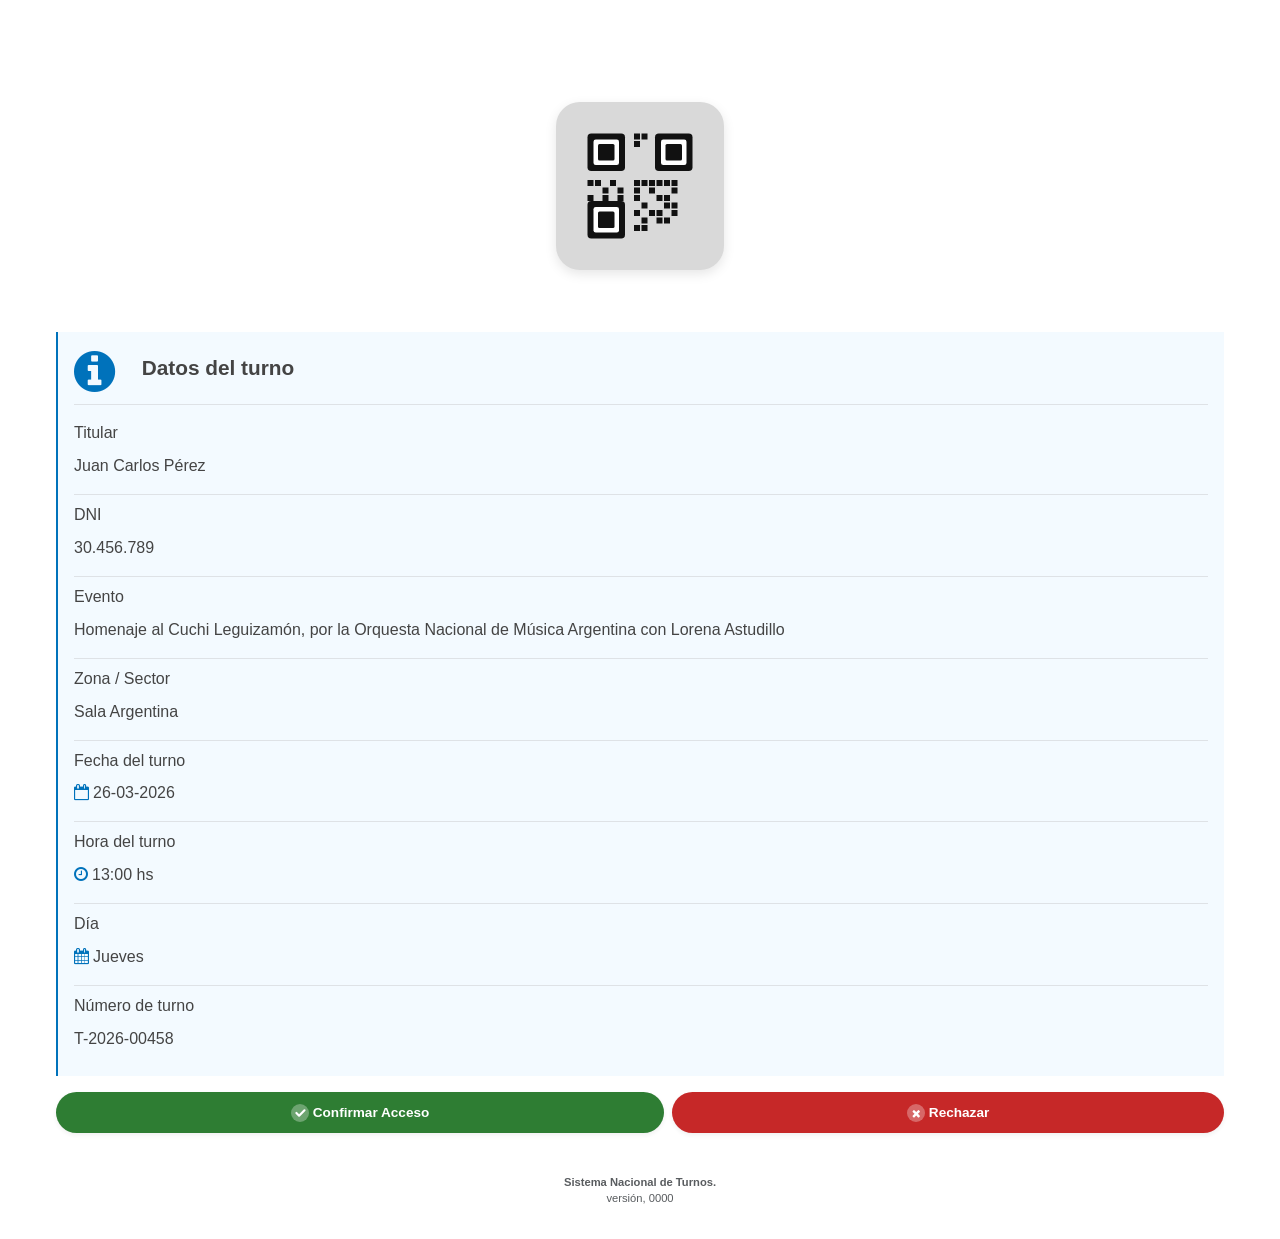
==== pantalla-confirmacion.html @ d1a46973 "pantalla de confirmación" ====
<!DOCTYPE html>
<html lang="es">

<head>
  <meta charset="UTF-8">
  <meta name="viewport" content="width=device-width, initial-scale=1">
  <title>SNT – Confirmación de Turno</title>
  <meta name="description" content="Sistema de Validación QR – Confirmá los datos del turno antes de validar.">

  <!-- CSS del proyecto SNT -->
  <!-- <link rel="stylesheet" href="https://qa-usuarios-turnos.argentina.gob.ar/styles.095039e6a6d50589.css"> -->
  <!-- <link rel="stylesheet" href="https://cdn.jsdelivr.net/npm/select2-bootstrap-5-theme@1.3.0/dist/select2-bootstrap-5-theme.min.css"> -->
  <link rel="stylesheet" href="assets/css/styles.095039e6a6d50589.css">
  <link rel="stylesheet" href="assets/css/select2-bootstrap-5-theme.min.css">
  <link rel="stylesheet" href="https://stackpath.bootstrapcdn.com/font-awesome/4.7.0/css/font-awesome.min.css">
  <link rel="stylesheet" href="assets/css/snt-validacion.css">
</head>

<body class="m-0 page-confirmacion">
  <main class="flex-column d-flex min-vh-100" id="main-content">

    <!-- Topbar -->
    <div class="topbar d-flex align-items-center p-3">
      <a id="btn-back-confirmacion" href="pantalla-lectura.html" class="btn-back-icon rounded-circle text-white"
        style="width: 40px; height: 40px; background: rgba(255,255,255,0.2); text-decoration: none;"
        title="Volver al escaneo" aria-label="Volver">
        <svg class="icon-back" xmlns="http://www.w3.org/2000/svg" viewBox="0 0 1472 1600">
          <path fill="currentColor"
            d="M1472 736v128q0 53-32.5 90.5T1355 992H651l293 294q38 36 38 90t-38 90l-75 76q-37 37-90 37q-52 0-91-37L37 890Q0 853 0 800q0-52 37-91L688 59q38-38 91-38q52 0 90 38l75 74q38 38 38 91t-38 91L651 608h704q52 0 84.5 37.5T1472 736" />
        </svg>
      </a>
    </div>

    <!-- QR leído (representación) -->
    <section class="flex-grow-1 d-flex align-items-center justify-content-center" aria-label="Código QR escaneado">
      <div class="qr-display">
        <!-- QR placeholder SVG -->
        <svg width="120" height="120" viewBox="0 0 160 160" xmlns="http://www.w3.org/2000/svg" aria-hidden="true">
          <!-- Módulo TL -->
          <rect x="10" y="10" width="50" height="50" rx="5" fill="#111" />
          <rect x="18" y="18" width="34" height="34" rx="3" fill="#fff" />
          <rect x="24" y="24" width="22" height="22" rx="2" fill="#111" />
          <!-- Módulo TR -->
          <rect x="100" y="10" width="50" height="50" rx="5" fill="#111" />
          <rect x="108" y="18" width="34" height="34" rx="3" fill="#fff" />
          <rect x="114" y="24" width="22" height="22" rx="2" fill="#111" />
          <!-- Módulo BL -->
          <rect x="10" y="100" width="50" height="50" rx="5" fill="#111" />
          <rect x="18" y="108" width="34" height="34" rx="3" fill="#fff" />
          <rect x="24" y="114" width="22" height="22" rx="2" fill="#111" />
          <!-- Data dots -->
          <rect x="72" y="10" width="8" height="8" fill="#111" />
          <rect x="82" y="10" width="8" height="8" fill="#111" />
          <rect x="72" y="20" width="8" height="8" fill="#111" />
          <rect x="72" y="72" width="8" height="8" fill="#111" />
          <rect x="82" y="72" width="8" height="8" fill="#111" />
          <rect x="92" y="72" width="8" height="8" fill="#111" />
          <rect x="72" y="82" width="8" height="8" fill="#111" />
          <rect x="92" y="82" width="8" height="8" fill="#111" />
          <rect x="72" y="92" width="8" height="8" fill="#111" />
          <rect x="102" y="72" width="8" height="8" fill="#111" />
          <rect x="112" y="72" width="8" height="8" fill="#111" />
          <rect x="122" y="82" width="8" height="8" fill="#111" />
          <rect x="102" y="92" width="8" height="8" fill="#111" />
          <rect x="112" y="92" width="8" height="8" fill="#111" />
          <rect x="122" y="72" width="8" height="8" fill="#111" />
          <rect x="102" y="112" width="8" height="8" fill="#111" />
          <rect x="112" y="102" width="8" height="8" fill="#111" />
          <rect x="122" y="112" width="8" height="8" fill="#111" />
          <rect x="102" y="122" width="8" height="8" fill="#111" />
          <rect x="112" y="122" width="8" height="8" fill="#111" />
          <rect x="122" y="102" width="8" height="8" fill="#111" />
          <rect x="82" y="102" width="8" height="8" fill="#111" />
          <rect x="92" y="112" width="8" height="8" fill="#111" />
          <rect x="82" y="122" width="8" height="8" fill="#111" />
          <rect x="82" y="132" width="8" height="8" fill="#111" />
          <rect x="72" y="112" width="8" height="8" fill="#111" />
          <rect x="72" y="132" width="8" height="8" fill="#111" />
          <rect x="10" y="72" width="8" height="8" fill="#111" />
          <rect x="20" y="72" width="8" height="8" fill="#111" />
          <rect x="30" y="82" width="8" height="8" fill="#111" />
          <rect x="40" y="72" width="8" height="8" fill="#111" />
          <rect x="50" y="82" width="8" height="8" fill="#111" />
          <rect x="10" y="92" width="8" height="8" fill="#111" />
          <rect x="30" y="92" width="8" height="8" fill="#111" />
          <rect x="50" y="92" width="8" height="8" fill="#111" />
        </svg>
      </div>
    </section>

    <!-- PANEL INFERIOR – Datos del turno -->
    <section class="panel text-center" aria-label="Confirmación de datos del turno">

      <div class="alert alert-info text-start">
        <div class="media d-flex align-items-center mb-2">
          <div class="media-left">
            <i class="fa fa-info-circle fa-3x"></i>
          </div>
          <div class="media-body ps-3">
            <h2 class="h4 fw-bold mb-0">Datos del turno</h2>
          </div>
        </div>

        <div class="media-details border-top border-info border-opacity-25 pt-3 mt-2">

          <!-- TITULAR (jerarquía más alta) -->
          <p class="confirmacion-label">Titular</p>
          <p class="confirmacion-valor confirmacion-valor--principal">Juan Carlos Pérez</p>

          <!-- DNI -->
          <p class="confirmacion-label mt-3 pt-2 border-top border-info border-opacity-25">DNI</p>
          <p class="confirmacion-valor confirmacion-valor--principal">30.456.789</p>

          <!-- EVENTO -->
          <p class="confirmacion-label mt-3 pt-2 border-top border-info border-opacity-25">Evento</p>
          <p class="confirmacion-valor">Homenaje al Cuchi Leguizamón, por la Orquesta Nacional de Música Argentina con
            Lorena Astudillo</p>

          <!-- ZONA / SECTOR -->
          <p class="confirmacion-label mt-3 pt-2 border-top border-info border-opacity-25">Zona / Sector</p>
          <p class="confirmacion-valor">Sala Argentina</p>

          <!-- FECHA DEL TURNO -->
          <p class="confirmacion-label mt-3 pt-2 border-top border-info border-opacity-25">Fecha del turno</p>
          <p class="confirmacion-valor confirmacion-valor--destacado">
            <i class="fa fa-calendar-o me-1"></i>26-03-2026
          </p>

          <!-- HORA DEL TURNO -->
          <p class="confirmacion-label mt-3 pt-2 border-top border-info border-opacity-25">Hora del turno</p>
          <p class="confirmacion-valor confirmacion-valor--destacado">
            <i class="fa fa-clock-o me-1"></i>13:00 hs
          </p>

          <!-- DÍA DEL TURNO -->
          <p class="confirmacion-label mt-3 pt-2 border-top border-info border-opacity-25">Día</p>
          <p class="confirmacion-valor confirmacion-valor--destacado">
            <i class="fa fa-calendar me-1"></i>Jueves
          </p>

          <!-- NÚMERO DE TURNO -->
          <p class="confirmacion-label mt-3 pt-2 border-top border-info border-opacity-25">Número de turno</p>
          <p class="confirmacion-valor confirmacion-valor--codigo">T-2026-00458</p>

        </div>
      </div>

      <!-- Botones de acción -->
      <div class="d-flex gap-2 mt-3">
        <a id="btn-confirmar-turno" href="pantalla-valido.html"
          class="btn btn-success rounded-pill flex-fill py-2 fw-bold d-flex align-items-center justify-content-center gap-1 shadow-sm"
          style="font-size: 0.85rem; color: white !important;">
          <span class="icon-sm">
            <svg viewBox="0 0 100 100" xmlns="http://www.w3.org/2000/svg">
              <circle cx="50" cy="50" r="50" fill="white" fill-opacity="0.3" />
              <path d="M30 50 L45 65 L75 35" stroke="white" stroke-width="12" fill="none" stroke-linecap="round"
                stroke-linejoin="round" />
            </svg>
          </span>
          Confirmar Acceso
        </a>
        <a id="btn-rechazar-turno" href="pantalla-error.html"
          class="btn btn-danger rounded-pill flex-fill py-2 fw-bold d-flex align-items-center justify-content-center gap-1 shadow-sm"
          style="font-size: 0.85rem; color: white !important;">
          <span class="icon-sm">
            <svg viewBox="0 0 100 100" xmlns="http://www.w3.org/2000/svg">
              <circle cx="50" cy="50" r="50" fill="white" fill-opacity="0.3" />
              <g transform="translate(30, 30) scale(0.035)">
                <path fill="white"
                  d="M1202 1066q0 40-28 68l-136 136q-28 28-68 28t-68-28L608 976l-294 294q-28 28-68 28t-68-28L42 1134q-28-28-28-68t28-68l294-294L42 410q-28-28-28-68t28-68l136-136q28-28 68-28t68 28l294 294l294-294q28-28 68-28t68 28l136 136q28 28 28 68t-28 68L880 704l294 294q28 28 28 68" />
              </g>
            </svg>
          </span>
          Rechazar
        </a>
      </div>

    </section>

    <!-- FOOTER BLANCO -->
    <footer class="panel-footer text-center">
      <div>
        <span class="fw-bold">Sistema Nacional de Turnos.</span><br>
        versión, 0000
      </div>
    </footer>
  </main>
</body>

</html>
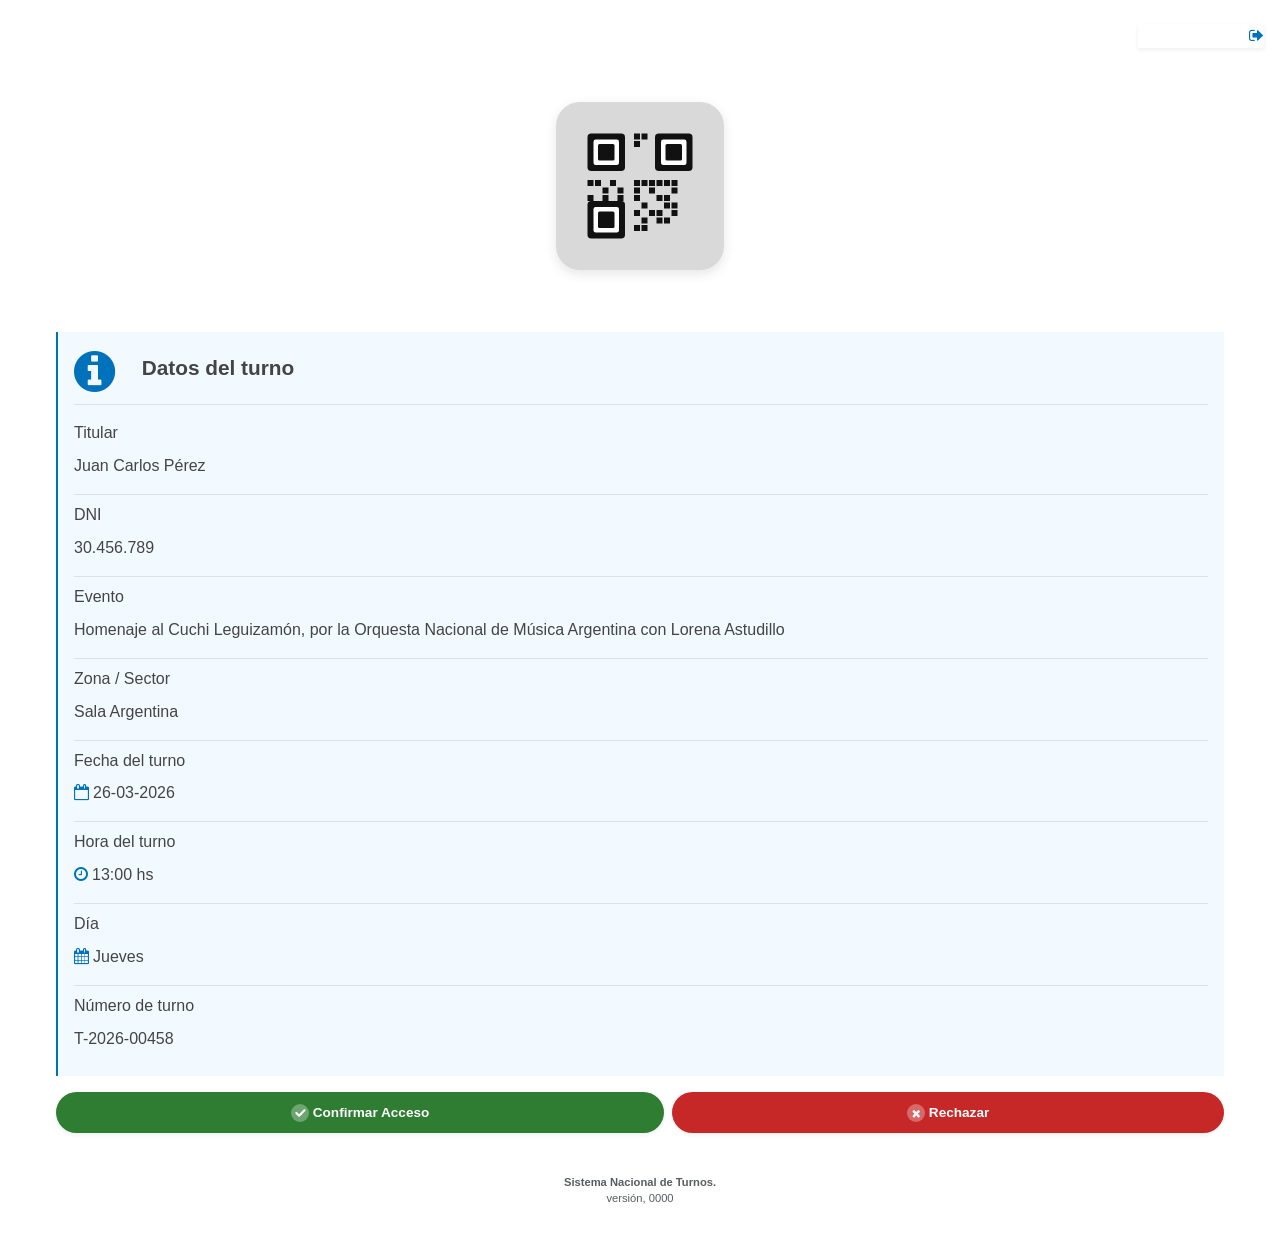
==== commit 4cddd750: "Add files via upload" ====
--- a/pantalla-confirmacion.html
+++ b/pantalla-confirmacion.html
@@ -20,7 +20,7 @@
   <main class="flex-column d-flex min-vh-100" id="main-content">
 
     <!-- Topbar -->
-    <div class="topbar d-flex align-items-center p-3">
+    <div class="topbar d-flex align-items-center justify-content-between p-3">
       <a id="btn-back-confirmacion" href="pantalla-lectura.html" class="btn-back-icon rounded-circle text-white"
         style="width: 40px; height: 40px; background: rgba(255,255,255,0.2); text-decoration: none;"
         title="Volver al escaneo" aria-label="Volver">
@@ -29,6 +29,14 @@
             d="M1472 736v128q0 53-32.5 90.5T1355 992H651l293 294q38 36 38 90t-38 90l-75 76q-37 37-90 37q-52 0-91-37L37 890Q0 853 0 800q0-52 37-91L688 59q38-38 91-38q52 0 90 38l75 74q38 38 38 91t-38 91L651 608h704q52 0 84.5 37.5T1472 736" />
         </svg>
       </a>
+
+      <!-- Usuario logueado y deslogueo -->
+      <div class="user-badge d-flex align-items-center gap-2 text-white shadow-sm">
+        <span class="user-name fw-bold" style="font-size: 0.8rem;"><i class="fa fa-user me-1"></i>Empleado SNT</span>
+        <a href="index.html" class="btn-logout" title="Cerrar sesión" aria-label="Cerrar sesión">
+          <i class="fa fa-sign-out"></i>
+        </a>
+      </div>
     </div>
 
     <!-- QR leído (representación) -->
